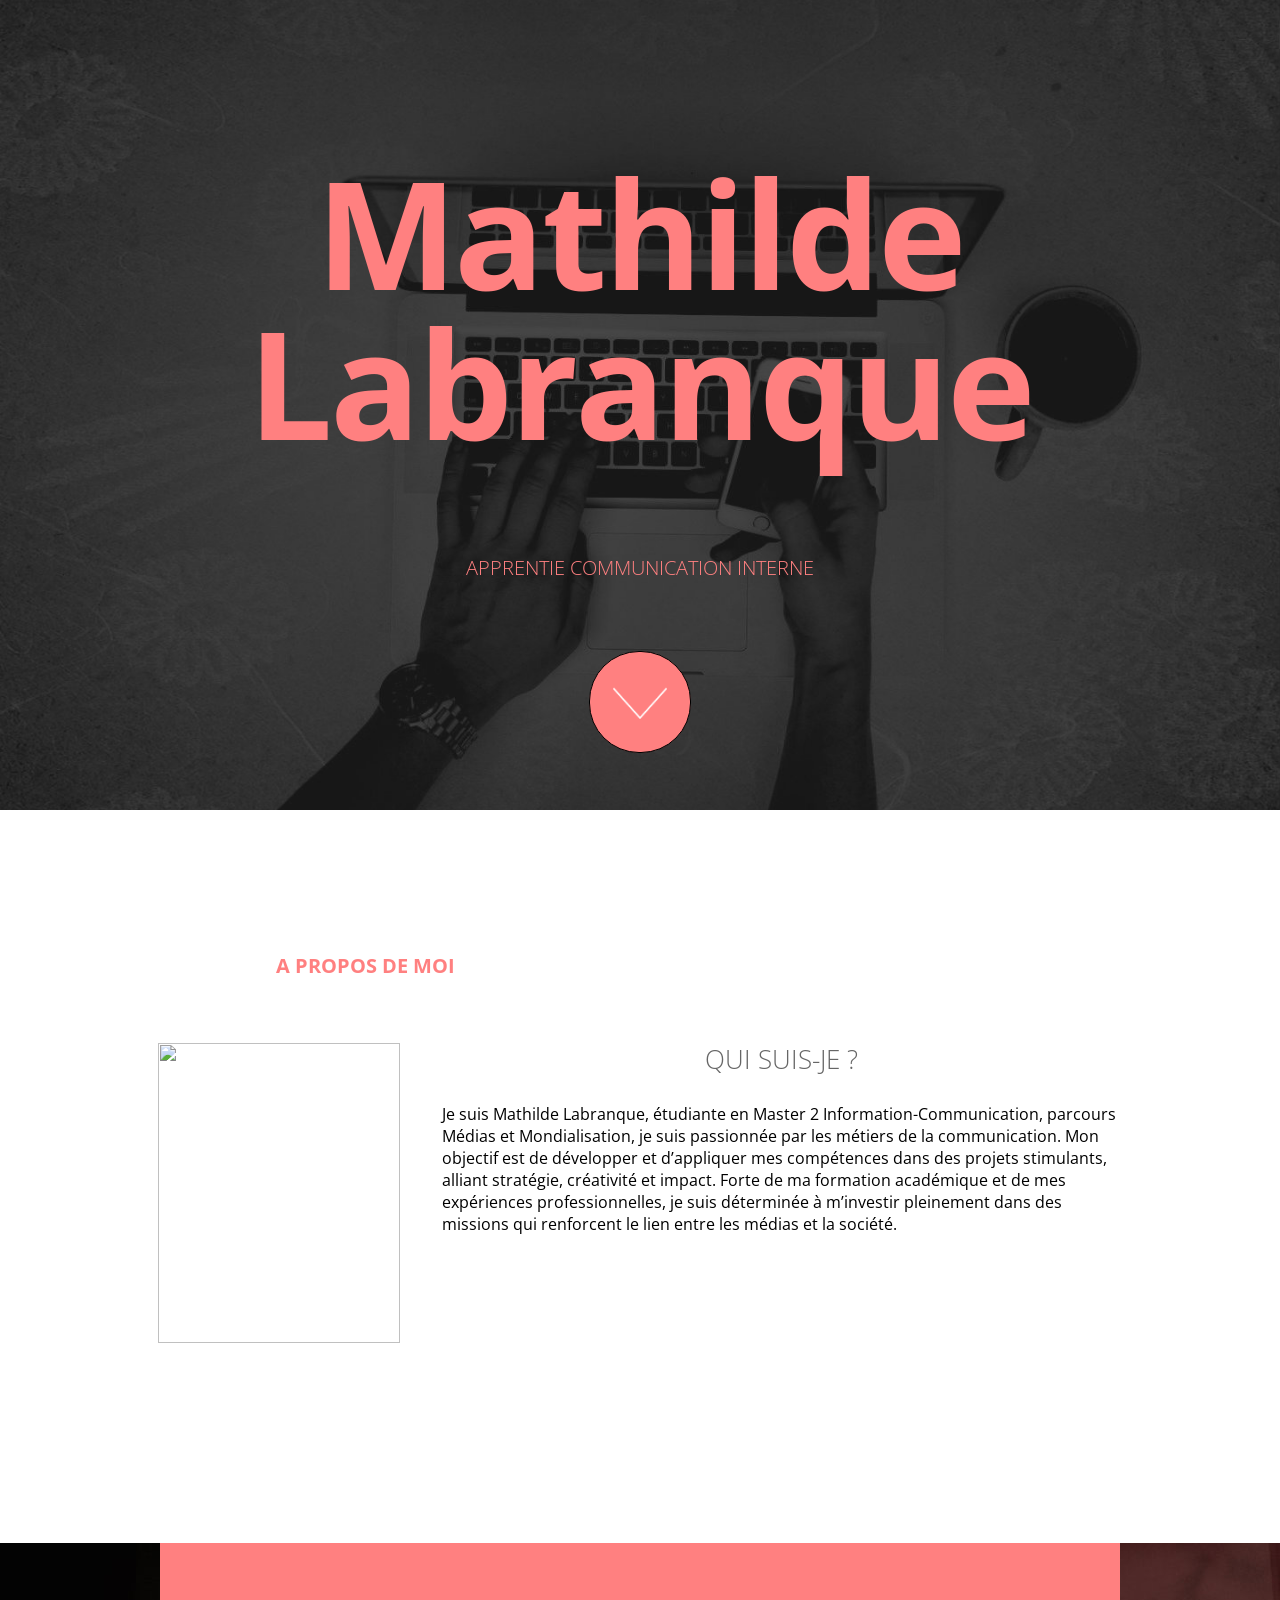
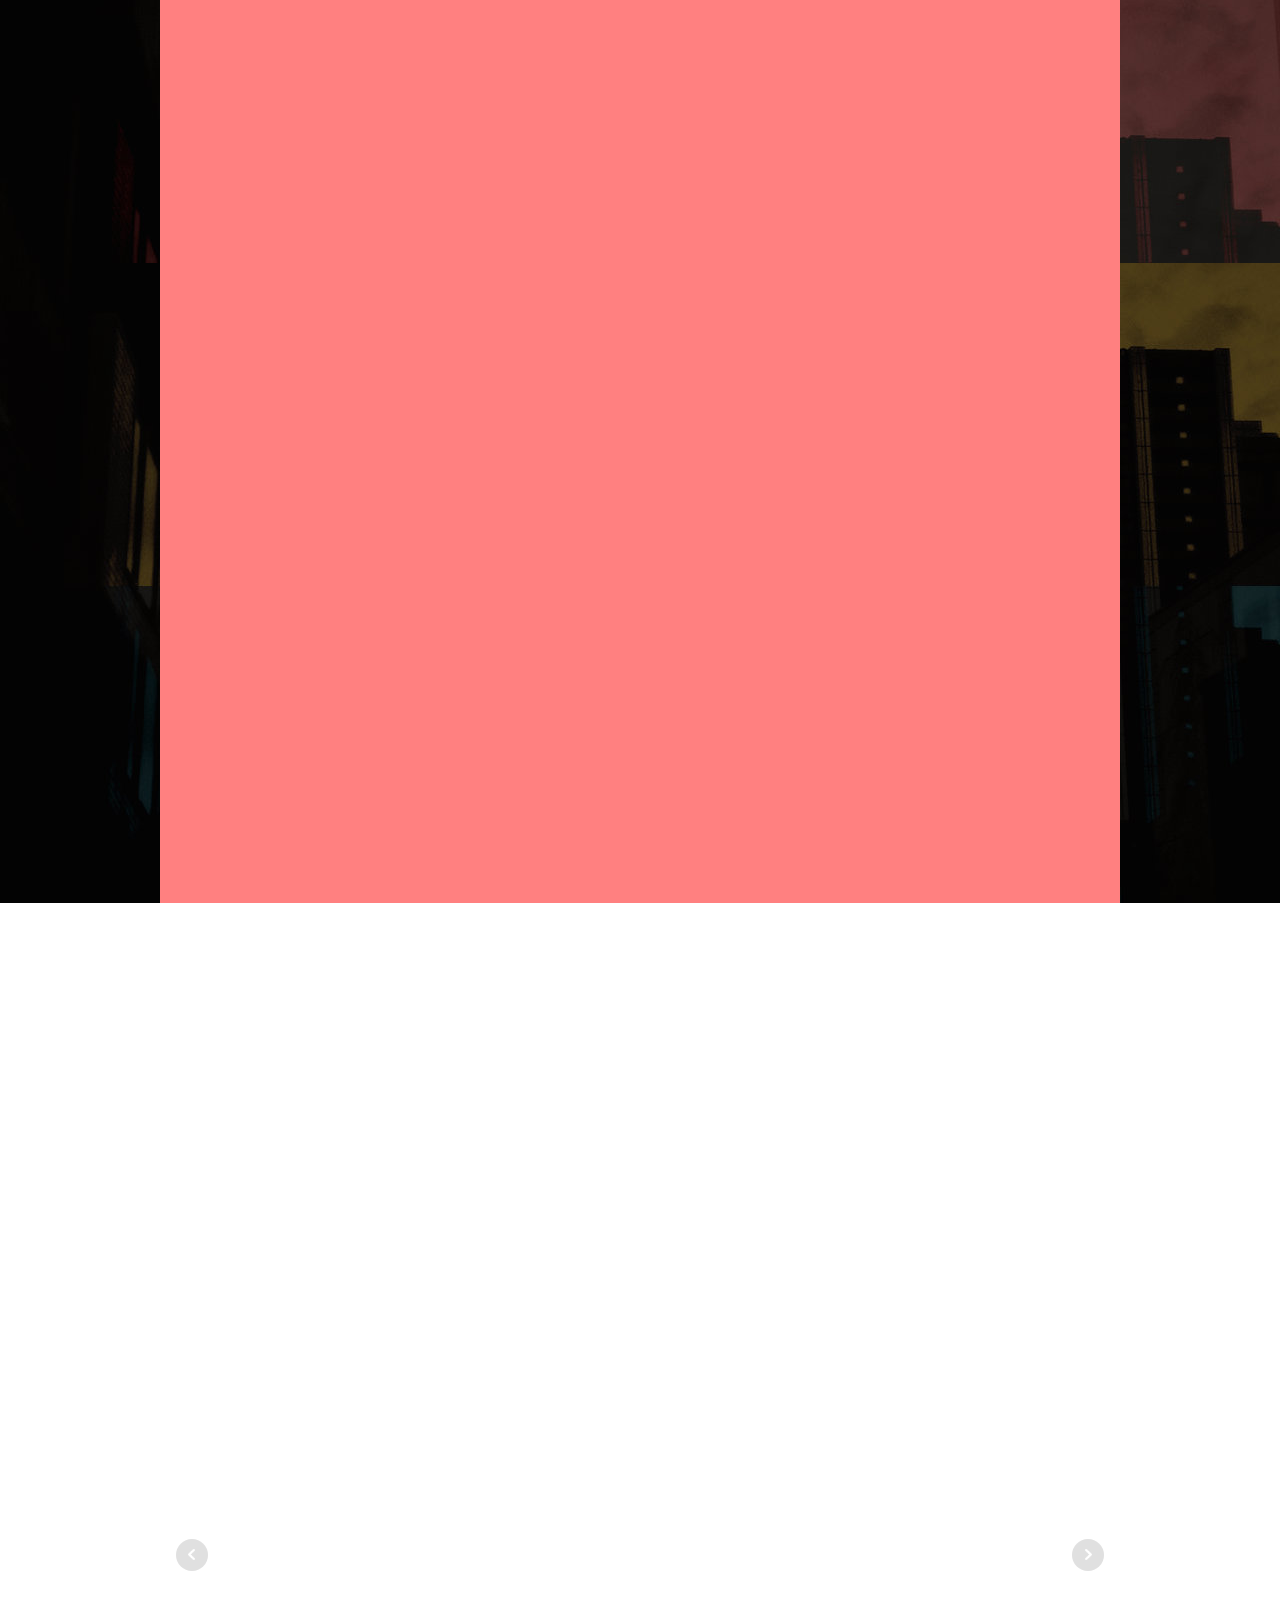
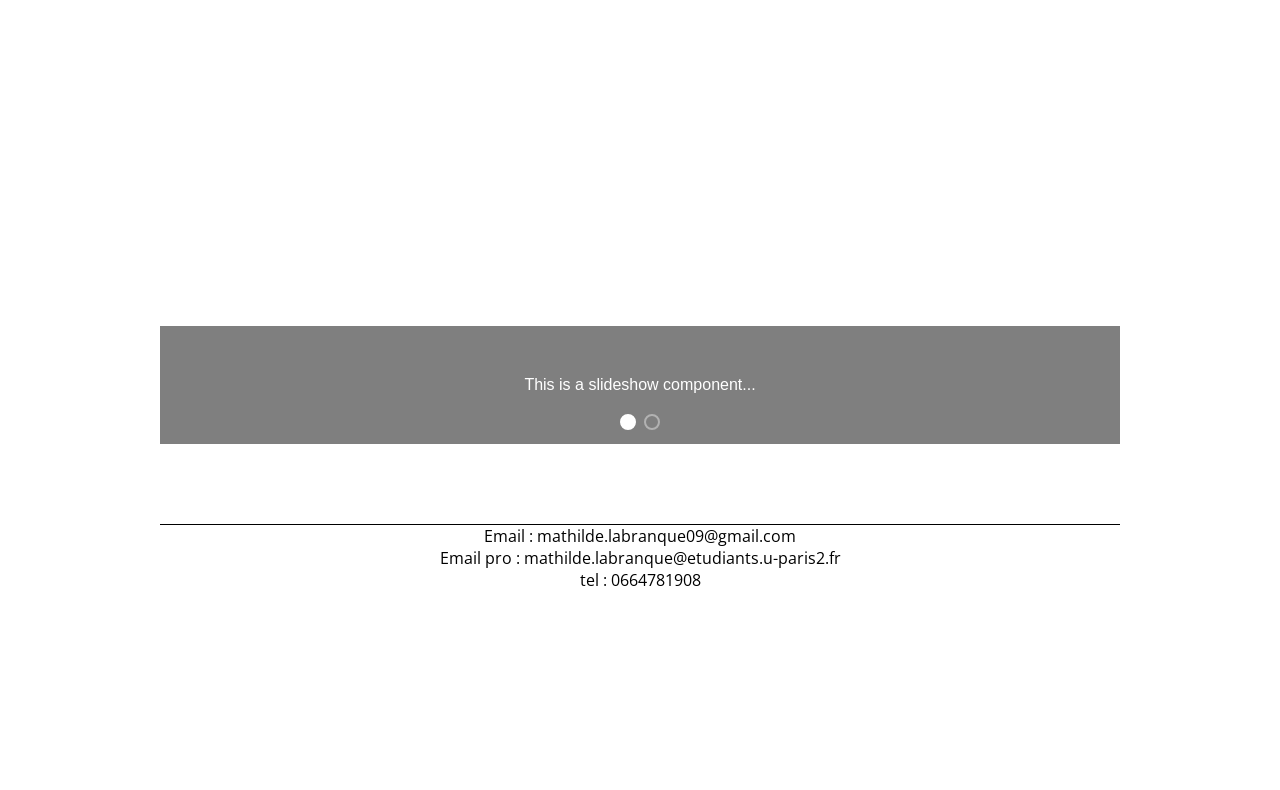
==== photo.html @ 5f819744 "Batch update" ====
<!doctype html><html lang=""><head>
    <meta charset="UTF-8">
    <!-- generator meta tag -->
    <!-- leave this for stats and Silex version check -->
    <meta name="generator" content="Silex v2.2.14">
    <!-- End of generator meta tag -->
    <link href="css/normalize.css" rel="stylesheet">
    <link href="css/front-end.css" rel="stylesheet">
    <script src="js/jquery.js"></script>
    
    
    <script src="js/front-end.js"></script>

    
    <script class="silex-script"></script>
    





















    



    
    <title> - Photo</title>





















































    <meta name="viewport" content="width=device-width, initial-scale=1, maximum-scale=2.2" data-silex-viewport="">












    
    
    
    
<link href="https://fonts.googleapis.com/css?family=Open+Sans:700,300" rel="stylesheet" class="silex-custom-font"><script src="js/unslider-min.js"></script><script src="js/unslider-min.js"></script><link rel="stylesheet" href="css/unslider.css"><link rel="stylesheet" href="css/unslider.css"><script src="js/script.js"></script><link href="css/styles.css" rel="stylesheet"><style>body { opacity: 0; transition: .25s opacity ease; }</style></head>

<body class="body-initial enable-mobile all-style prevent-resizable prevent-selectable editable-style silex-runtime silex-published" data-current-page="page-photo">
    <section class="container-element editable-style silex-id-1489143154958-1 section-element prevent-resizable">
        <div class="editable-style silex-element-content silex-id-1489143154957-0 container-element hero website-width">
            
            
        <div class="editable-style silex-id-1440793860642-0 text-element top-text text-style-1">
                <div class="silex-element-content normal">
                    <h1>Mathilde Labranque</h1>
                    
                        <h2>APPRENTIE cOMMUNICATION INTERNE<br></h2>
                    
                </div>
            </div><a class="editable-style silex-id-1440798151836-0 container-element go-down" href="#after-hero">

                <div class="editable-style silex-id-1484954814876-0 image-element"><img src="assets/scroll_arrow.png" class="" alt="scroll arrow down"></div>
            </a></div>
    </section>
    <section class="container-element editable-style silex-id-1489143327627-3 section-element prevent-resizable">
        
    <div class="editable-style silex-element-content silex-id-1489143327626-2 container-element website-width" id="after-hero">

            
            
            
        <div class="editable-style silex-id-1440798996856-3 text-element">
                <div class="silex-element-content normal">
                    <h2><b>A propos de </b><b>moi</b></h2><h3><b></b></h3>
                </div>
            </div><div class="editable-style silex-id-1440798669277-2 image-element"><img src="assets/phto_cv_copie.jpg"></div><div class="editable-style silex-id-1440799193140-4 text-element content-black">
                <div class="silex-element-content normal">
                    <h3>qUI SUIS-Je ? <br></h3>
                    <p></p><div>
Je suis Mathilde Labranque, étudiante en Master 2 
Information-Communication, parcours Médias et Mondialisation, je suis 
passionnée par les métiers de la communication. Mon objectif est de 
développer et d’appliquer mes compétences dans des projets stimulants,&nbsp;</div><div>alliant stratégie, créativité et impact. Forte de ma formation 
académique et de mes expériences professionnelles, je suis déterminée à 
m’investir pleinement dans des missions qui renforcent le lien entre les
 médias et la société.



</div><p></p>
                </div>
            </div></div></section>
    <section class="container-element editable-style silex-id-1489143411591-5 section-element prevent-resizable">
        <div class="editable-style silex-element-content website-width silex-id-1489143411591-4 container-element">
            
        </div>
    </section>




































    























































    <div class="container-element editable-style silex-id-1489143528708-7 section-element prevent-resizable">
        
    <div class="editable-style silex-element-content silex-id-1489143528708-6 container-element website-width" id="menu">
            
            
            
            

            
            
        <div class="editable-style silex-id-1492792986749-1 html-element silex-component silex-component-slideshow silex-use-height-not-minheight page-photo paged-element paged-element-visible">
                <div class="silex-element-content"><div id="parent_1736782996572_599">
<!-- preview -->

<div id="id_1736782996572_599">
  <!-- runtime -->
  <!-- the whole slideshow -->
  <ul class="prodotype-runtime">
  
    <li><figure class="slide-0">
      
      <div class="slide-image">
        
          <figcaption>This is a slideshow component...</figcaption>
        
      </div>
      
    </figure></li>
  
    <li><figure class="slide-1">
      
      <div class="slide-image">
        
          <figcaption>...with 2 slides!</figcaption>
        
      </div>
      
    </figure></li>
  
  </ul>
</div>
</div>

<script>
  (function() {
    // do not start in the editor (it would mess with the markup)
    if(!$('body').hasClass('silex-runtime')) return;

    var $slider = $('#id_1736782996572_599')
    var slider = $slider.unslider({
      'autoplay': false,
      'speed': 750,
      'delay': 3000,
      'index': 0,
      'nav': true,
      'animation': 'horizontal',
      'arrows': true
    });
    //  Listen to slide changes
    
    // apply element height to the images
    var silexElement = $slider.closest('.editable-style');
    var elementMinHeight = silexElement.css('height');
    var elementWidth = silexElement.css('width');
    $('#id_1736782996572_599 li .slide-image').css({
      'height': elementMinHeight
    });
    

    setTimeout(function(){
      // use onswipe.js
      // Fix #1127
      if(window.onSwipe) {
        window.onSwipe('left', function(){ $slider.data('unslider').next()})
        window.onSwipe('right', function(){ $slider.data('unslider').prev()})
      } else {
        console.warn('onswipe.js script is not found, swipe gestures might no work')
      }
    }, 0)
  })();
</script>
</div>
            </div></div></div>
    <footer class="container-element editable-style silex-id-1489143627408-9 section-element prevent-resizable">
        <div class="editable-style silex-element-content website-width silex-id-1489143627407-8 container-element">
            <div class="editable-style silex-id-1440801730160-14 text-element footer">
                <div class="silex-element-content normal"><div>Email : mathilde.labranque09@gmail.com</div><div>Email pro : mathilde.labranque@etudiants.u-paris2.fr</div><div>tel : 0664781908<br></div></div>
            </div>
        </div>
    </footer>












</body></html>
---- css/front-end.css ----
/**
 * This file holds the styles of websites while editing
 */

body {
  min-height: 100vh;
  min-width: 98vw; /* remove approx size of vertical scroll bar */
}

/* prevent-auto-z-index is to let the components handle their z-index */
.section-element > .silex-element-content > *:not(.prevent-auto-z-index):not(.fixed) {
  /* put the elements of a section on top of sections bellow */
  z-index: 10;
}
/* workaround a bug of the 2.11 version (front end) */
/* sections used to hava margin-top: -1; which can not be edited in the UI */
.editable-style.section-element {
  margin-top: 0;
}
/****************************************************/
.website-width {
  width: 960px;
}
.paged-element-hidden {
  display: none !important;
}
/* resize */
.editable-style.image-element img {
  border-radius: inherit; /* this is to follow the element's radius */
	width: 100%;
	height: 100%;
}
/*
 .image-element > .silex-element-content {
	overflow: hidden;
}
*/
.html-element .silex-element-content {
  /* enable HTML content to have style="min-height: inherit;" */
  /* removed because it makes components buggy, add it to silex if you need to
  position: absolute;
  min-height: inherit;
  width: 100%; /* needed by slideshow components and probably others */
  /*
  height: 100%; /* needed by slideshow kreview and probably others */
}
/* wysihtml text editor styles */
.wysiwyg-float-left {
  float: left;
  margin: 0 8px 8px 0;
}
.wysiwyg-float-right {
  float: right;
  margin: 0 0 8px 8px;
}
/* Remove dots surrounding links in Firefox
    because of normalize.css */
a:focus{ outline: none;}

body .editable-style[data-silex-href] {
  cursor: pointer;
}
body.enable-mobile .editable-style.hide-on-desktop {
  display: none;
}
/* only outside the editor */
/* needs to be more qualified than body.enable-mobile .editable-style:not(.prevent-mobile-style) */
body.silex-runtime.body-initial .fixed {
  position: absolute;
  z-index: 20;
}
/* Mobile styles */
@media (max-width:480px) {
  /* needs to be more qualified than body.enable-mobile .editable-style:not(.prevent-mobile-style) */
  body.silex-runtime.body-initial .fixed {
    /* on mobile (chrome, this is needed to be on top of other content) */
    position: relative;
  }

  /* hide horizontal scroll bar which appears because of residual values in css
  html {
    overflow-x: hidden;
  }
  */
  body {
    position: initial; /* used to be absolute but now only in editor (editable.css), when position is absolute the body has the size of its content */
  }
  /* mobile mode */
  body.enable-mobile .editable-style:not(.prevent-mobile-style),
  body.enable-mobile .background.background-initial {
    position: static;
    top: auto;
    left: auto;
    max-width: 100%;
    min-width: auto; /* this is to remove sections min-width, since section min-width is set to the witdh of its content in Element::setStyle() */
    margin-left: auto;
    margin-right: auto;
  }
  body.enable-mobile .editable-style.section-element {
    padding: 0;
  }
  body.enable-mobile.silex-resizing .editable-style:not(.prevent-mobile-style) {
    max-width: unset; /* while dragging let the user size the elements freely */
  }
  body.enable-mobile .image-element.editable-style:not(.prevent-mobile-style) {
    position: relative;
  }
  body.enable-mobile .editable-style.section-element {
    max-width: 100%; /* section bg should be 100% width because user do not need to grab the side and resize */
    padding: 0;
    margin: 0;
  }
  body.enable-mobile .container-element:not(.paged-element-hidden) {
    display: flex;
    align-items: center;
    justify-content: space-around;
    flex-wrap: wrap;
  }
  /* but still hide paged elements or desktop only elements */
  body.enable-mobile .editable-style.hide-on-mobile {
    display: none;
  }
  body.enable-mobile .editable-style.hide-on-desktop:not(.paged-element-hidden) {
    display: initial;
  }
  body.silex-runtime.enable-mobile .background.background-initial {
    max-width: 100%;
  }
}

/* only outside the editor */
/* needs to be more qualified than body.enable-mobile .editable-style:not(.prevent-mobile-style) */
body.silex-runtime.body-initial .fixed {
  position: absolute;
  z-index: 20;
}
/* Mobile styles */
@media (max-width:480px) {
  /* needs to be more qualified than body.enable-mobile .editable-style:not(.prevent-mobile-style) */
  body.silex-runtime.body-initial .fixed {
    /* on mobile (chrome, this is needed to be on top of other content) */
    position: relative;
  }
}

/**
 * prodotype components
 */
.silex-element-content-full-height .silex-element-content {
  height: 100%;
}
silex-template,
.prodotype-preview {
  display: none;
}
.prodotype-runtime,
.prodotype-runtime-strict {
  display: none;
}
.prodotype-published {
  display: none;
}
body.silex-editor .prodotype-preview {
  display: block;
}
body.silex-runtime .prodotype-runtime,
body.silex-runtime .prodotype-runtime-strict {
  display: block;
}
body.silex-published .prodotype-published {
  display: block;
}
body.silex-publish .prodotype-runtime-strict {
  display: none;
}
.prodotype-force-size {
  position: absolute;
  width: 100%;
  height: 100%;
}
.silex-component-button button {
  width: 100%;
}
/* full-width component*/
div.editable-style.full-width-section {
  min-height: 100px;
}

div.editable-style.full-width-section>.editable-style {
  position: static;
  min-width: 100%;
}

div.editable-style.full-width-section>.editable-style.silex-element-content {
  display: none;
}
---- css/unslider.css ----
.unslider{overflow:auto;margin:0;padding:0}.unslider-wrap{position:relative}.unslider-wrap.unslider-carousel li{float:left}.unslider-vertical>ul{height:100%}.unslider-vertical li{float:none;width:100%}.unslider-fade{position:relative}.unslider-fade .unslider-wrap li{position:absolute;left:0;top:0;right:0;z-index:8}.unslider-fade .unslider-wrap li.unslider-active{z-index:10}.unslider li,.unslider ol,.unslider ul{list-style:none;margin:0;padding:0;border:none}.unslider-arrow{position:absolute;left:20px;z-index:2;cursor:pointer}.unslider-arrow.next{left:auto;right:20px}
---- css/unslider.css ----
.unslider{overflow:auto;margin:0;padding:0}.unslider-wrap{position:relative}.unslider-wrap.unslider-carousel li{float:left}.unslider-vertical>ul{height:100%}.unslider-vertical li{float:none;width:100%}.unslider-fade{position:relative}.unslider-fade .unslider-wrap li{position:absolute;left:0;top:0;right:0;z-index:8}.unslider-fade .unslider-wrap li.unslider-active{z-index:10}.unslider li,.unslider ol,.unslider ul{list-style:none;margin:0;padding:0;border:none}.unslider-arrow{position:absolute;left:20px;z-index:2;cursor:pointer}.unslider-arrow.next{left:auto;right:20px}
---- css/styles.css ----
body, html {scroll-behavior: smooth;}.hero {min-height: 90vh;}.heading1 {text-shadow: 2px -2px 5px rgba(0, 0, 0, 0.75);}.button.page-link-active {background-color: #FC6F5C;}
.body-initial {background-color: rgb(255, 255, 255); position: static;}.silex-id-1489143154958-1 {background-image: url(../assets/top-pic.jpg); background-position: center center; background-size: cover; background-repeat: no-repeat; background-color: rgba(51,51,51,1); position: static; margin-top: -1px;}.silex-id-1489143154957-0 {background-color: transparent; position: relative; margin-left: auto; margin-right: auto; display: flex; flex-direction: column; align-items: center; justify-content: space-evenly;}.silex-id-1440793860642-0 {width: 960px; top: 151px; left: 0px; background-color: transparent; border-top-left-radius: 5px; border-top-right-radius: 5px; border-bottom-right-radius: 5px; border-bottom-left-radius: 5px; border-top-width: 0px; border-right-width: 0px; border-bottom-width: 0px; border-left-width: 0px; border-top-style: solid; border-right-style: solid; border-bottom-style: solid; border-left-style: solid; min-height: 394px; position: static;}.silex-id-1440798151836-0 {width: 100px; top: 633px; left: 443px; background-color: rgba(255,128,128,1); border-top-left-radius: 50px; border-top-right-radius: 50px; border-bottom-right-radius: 50px; border-bottom-left-radius: 50px; border-top-width: 1px; border-right-width: 1px; border-bottom-width: 1px; border-left-width: 1px; border-top-style: solid; border-right-style: solid; border-bottom-style: solid; border-left-style: solid; border-top-color: rgb(0, 0, 0); border-right-color: rgb(0, 0, 0); border-bottom-color: rgb(0, 0, 0); border-left-color: rgb(0, 0, 0); min-height: 100px; position: static; display: flex; align-items: center; justify-content: center;}.silex-id-1484954814876-0 {width: 54px; top: 37px; left: 23px; height: 33px; position: static;}.silex-id-1489143327627-3 {background-color: transparent; position: static; margin-top: -1px;}.silex-id-1489143327626-2 {background-color: transparent; min-height: 733px; position: relative; margin-left: auto; margin-right: auto;}.silex-id-1440798996856-3 {width: 410px; top: 129px; left: 0px; min-height: 109px; position: absolute;}.silex-id-1440798669277-2 {width: 242px; top: 233px; left: -2px; height: 300px; position: absolute; background-image: url(../assets/photo%20cv%20engie.png);}.silex-id-1440799193140-4 {width: 678px; top: 205px; left: 282px; min-height: 347px; position: absolute;}.silex-id-1489143411591-5 {background-color: rgba(51,51,51,1); background-image: url(../assets/pic2.jpg); position: static; margin-top: -1px;}.silex-id-1489143411591-4 {background-color: rgba(255,128,128,1); min-height: 960px; position: relative; margin-left: auto; margin-right: auto;}.silex-id-1489143528708-7 {position: static; margin-top: -1px;}.silex-id-1489143528708-6 {background-color: rgb(255, 255, 255); min-height: 1163px; position: relative; margin-left: auto; margin-right: auto;}.silex-id-1440801309675-13 {width: 960px; top: 180px; left: 0px; min-height: 960px; position: absolute;}.silex-id-1492792986749-1 {height: 979px; width: 960px; background-color: transparent; top: 162px; left: 0px; position: absolute;}.silex-id-1489143627408-9 {position: static; margin-top: -1px;}.silex-id-1489143627407-8 {background-color: rgb(255, 255, 255); min-height: 324px; position: relative; margin-left: auto; margin-right: auto;}.silex-id-1440801730160-14 {width: 960px; top: 58px; left: 0px; border-top-width: 1px; border-right-width: 0px; border-bottom-width: 0px; border-left-width: 0px; border-top-style: solid; border-right-style: solid; border-bottom-style: solid; border-left-style: solid; min-height: 218.25px; position: absolute;}.silex-id-1736782543064-31 {width: 637px; min-height: 268px; position: absolute; top: 251px; left: 184px;}.silex-id-1736782605887-32 {width: 340px; min-height: 92px; position: absolute; top: 468px; left: 462px;}.silex-id-1736782686495-33 {width: 293px; min-height: 67px; position: absolute; top: 199px; left: 63px;}.silex-id-1736782880385-34 {width: 293px; min-height: 109px; position: absolute; top: 213.30001831054688px; left: 560px;}.silex-id-1736782921024-36 {width: 249px; min-height: 50px; position: absolute; top: 265px; left: 93px;}.silex-id-1736783010087-0 {width: 157px; min-height: 50px; position: absolute; top: 272.20001220703125px; left: 630px;}.silex-id-1736783053475-2 {width: 313px; min-height: 28px; position: absolute; top: 306px; left: 63px;}.silex-id-1736783096340-3 {width: 378px; min-height: 23px; position: absolute; top: 315px; left: 515px;}.silex-id-1736783163432-5 {width: 195px; min-height: 164px; position: absolute; top: 333.800048828125px; left: 102px;}.silex-id-1736783207188-6 {width: 261px; min-height: 98px; position: absolute; top: 351px; left: 592px;}.silex-id-1736783254505-8 {width: 249px; min-height: 50px; position: absolute; top: 469px; left: 93px;}.silex-id-1736783283444-10 {width: 387px; min-height: 44px; position: absolute; top: 338.4001770019531px; left: 506px;}.silex-id-1736783284079-11 {width: 313px; min-height: 28px; position: absolute; top: 2852.6000061035156px; left: 163px;}.silex-id-1736783323291-12 {width: 313px; min-height: 22px; position: absolute; top: 513.0003051757812px; left: 63px;}.silex-id-1736783377124-14 {width: 272px; min-height: 164px; position: absolute; top: 541px; left: 93px;}@media only screen and (max-width: 480px) {.silex-id-1489143154957-0 {top: 0px; left: 12px; width: 445px;}.silex-id-1440793860642-0 {top: 75px; left: 11px; width: 423px; min-height: 558px;}.silex-id-1440798151836-0 {width: 70px; min-height: 70px;}.silex-id-1489143327627-3 {top: 1020px; left: 0px;}.silex-id-1489143327626-2 {min-height: 1014px;}.silex-id-1489143528708-7 {top: 6167px; left: 0px;}.silex-id-1489143528708-6 {min-height: 472px;}.silex-id-1440801309675-13 {top: 195px; left: 11px; width: 423px; min-height: 2525px;}}
.website-width {width: 960px;}@media (min-width: 481px) {.silex-editor {min-width: 1160px;}}
h1 {font-weight: 700; font-size: 150px; color: #FFFFFF; text-align: center; line-height: 1; letter-spacing: -3px;}h2 {font-weight: 300; font-size: 20px; color: #ff8080; text-align: center; text-transform: uppercase; line-height: 1;}h3 {font-weight: 300; font-size: 36px; color: #ffffff; text-align: center; text-transform: uppercase;}.text-element > .silex-element-content {font-family: 'Open Sans', sans-serif;}p {font-size: 15px;}a {text-decoration: none;}[data-silex-href] {text-decoration: none;}@media only screen and (max-width: 480px) {h1 {font-weight: 300; margin-left: 10px; margin-right: 10px;}h2 {margin-left: 10px; margin-right: 10px;}h3 {padding-left: 10px; padding-right: 10px;}.text-element > .silex-element-content {font-size: 150%;}p {font-size: 150%; padding-left: 10px; padding-right: 10px;}b {font-weight: 300;}}
.text-style-1 h1 {color: #ff8080;}.text-style-1 h2 {color: #ff8080;}.text-style-1 b {color: #1ABC9C;}
.content-black h3 {font-size: 26px; color: #666666;}
.content-white.text-element > .silex-element-content {color: #FFFFFF; text-align: center;}
.content-columns.text-element > .silex-element-content {text-align: justify; columns: 2; column-gap: 55px;}@media only screen and (max-width: 480px) {.content-columns.text-element > .silex-element-content {columns: 1;}}
.footer.text-element > .silex-element-content {text-align: center;}.footer p {text-align: left;}
#parent_1736782996572_599 .prodotype-preview {list-style-type: none; margin: 0; padding: 0;}#parent_1736782996572_599 .prodotype-preview .preview-text {display: flex; align-items: center; justify-content: center;}#parent_1736782996572_599 .prodotype-preview .preview-text p {z-index: 1; background-color: black; color: white;}#parent_1736782996572_599 .slide-0 .slide-image {background-image: url(http://localhost:6805/ce/fs/get/Documents/silex/silex-meta/packages/silex-templates/perso2/assets/top-pic.jpg);}#parent_1736782996572_599 .slide-1 .slide-image {background-image: url(http://localhost:6805/ce/fs/get/Documents/silex/silex-meta/packages/silex-templates/perso2/assets/pic2.jpg);}#parent_1736782996572_599 .unslider {position: relative;}#parent_1736782996572_599 .slide-image {width: 100%; display: flex; justify-content: center; background-repeat: no-repeat; background-size: cover; background-position: 50%; align-items: flex-end;}#parent_1736782996572_599 figcaption {padding: 50px; color: white; background-color: rgba(0,0,0,0.5); width: 100%; text-align: center;}#parent_1736782996572_599 .unslider-nav {position: absolute; bottom: 10px; left: 0; right: 0; top: auto; margin: 0;}#parent_1736782996572_599 .unslider-nav ol {text-align: center;}#parent_1736782996572_599 .unslider-nav ol li.unslider-active {background: #fff; cursor: default; opacity: 1;}#parent_1736782996572_599 .unslider-nav ol li {display: inline-block; float: none; width: 6px; height: 6px; margin: 0 4px; padding: 3px; background: transparent; border-radius: 10px; overflow: hidden; text-indent: -999em; border: 2px solid #fff; cursor: pointer; opacity: .4;}#parent_1736782996572_599 .unslider-arrow {display: block; width: 32px; height: 32px; top: 50%; right: 16px; left: auto; margin-top: -16px; overflow: hidden; background: rgba(0,0,0,.2) no-repeat 50% 50%; background-image: url([data-uri]); background-size: 7px 11px; border-radius: 32px; text-indent: -999em; opacity: .6; transition: opacity .2s;}#parent_1736782996572_599 .unslider-arrow.prev {left: 16px; right: auto; -ms-transform: rotate(-180deg); transform: rotate(-180deg);}body.silex-runtime {opacity: 1;}
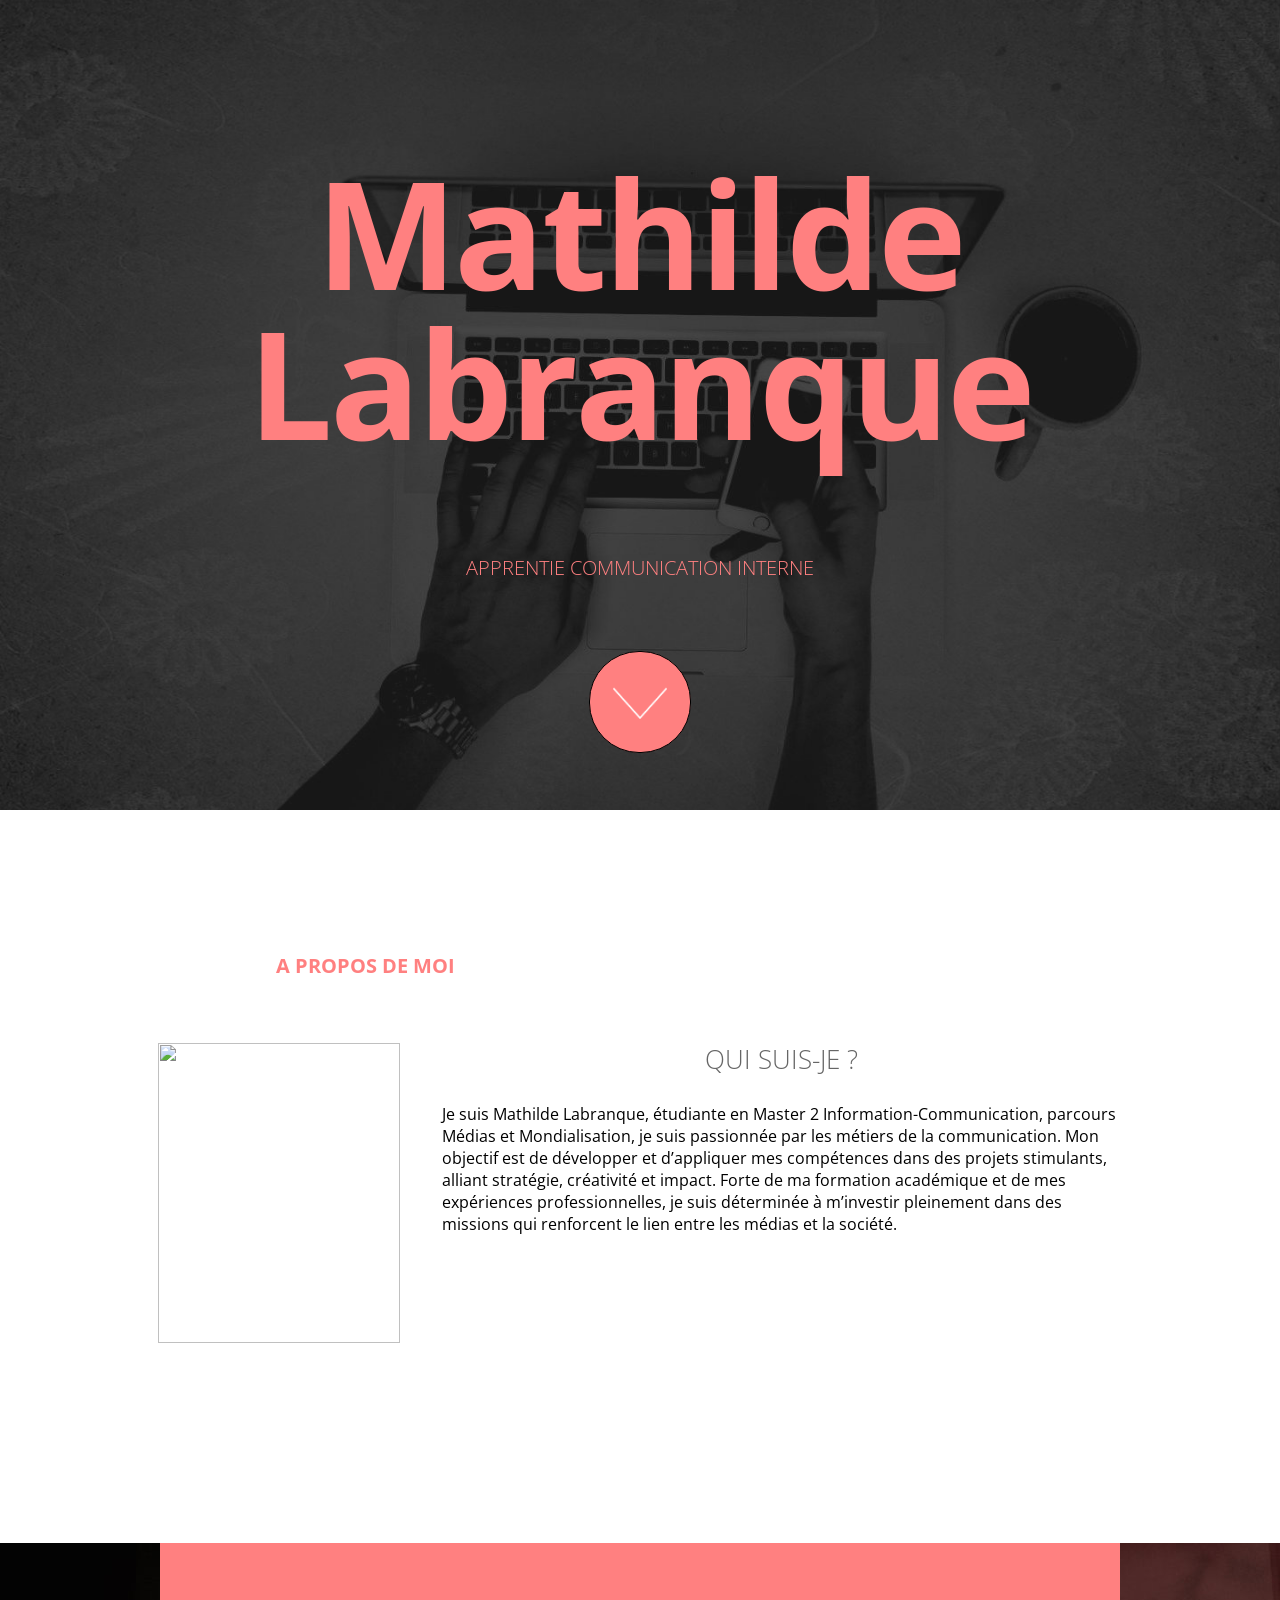
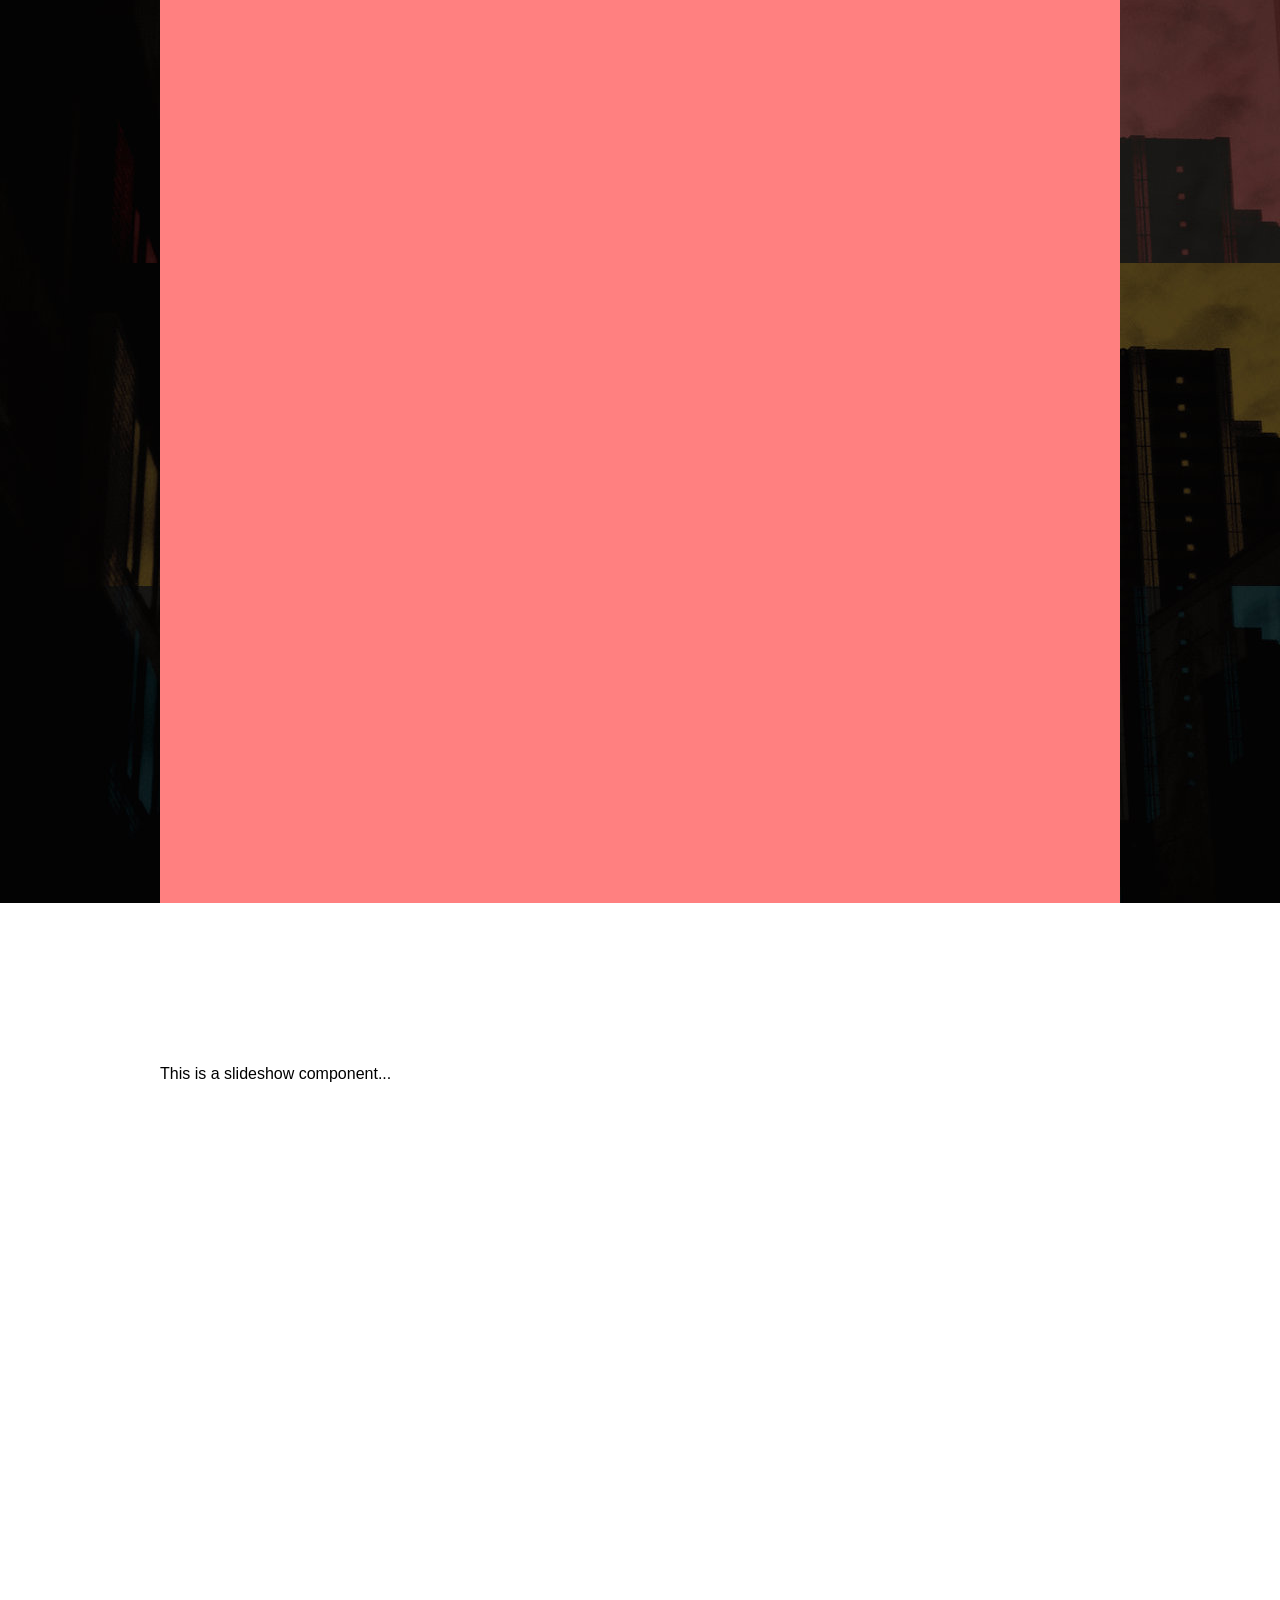
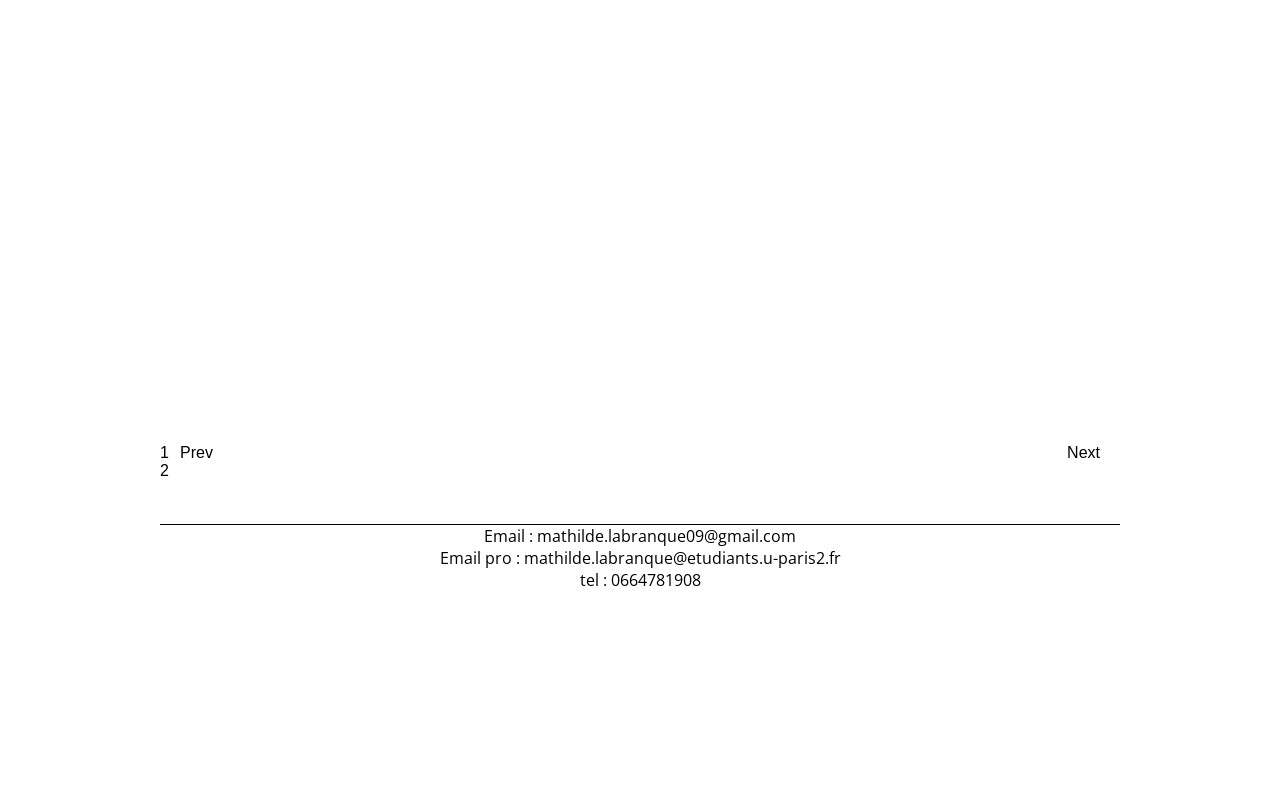
==== commit 3dc1886a: "Batch update" ====
--- a/photo.html
+++ b/photo.html
@@ -266,10 +266,10 @@
             
             
         <div class="editable-style silex-id-1492792986749-1 html-element silex-component silex-component-slideshow silex-use-height-not-minheight page-photo paged-element paged-element-visible">
-                <div class="silex-element-content"><div id="parent_1736782996572_599">
+                <div class="silex-element-content"><div id="parent_1736783841115_881">
 <!-- preview -->
 
-<div id="id_1736782996572_599">
+<div id="id_1736783841115_881">
   <!-- runtime -->
   <!-- the whole slideshow -->
   <ul class="prodotype-runtime">
@@ -303,7 +303,7 @@
     // do not start in the editor (it would mess with the markup)
     if(!$('body').hasClass('silex-runtime')) return;
 
-    var $slider = $('#id_1736782996572_599')
+    var $slider = $('#id_1736783841115_881')
     var slider = $slider.unslider({
       'autoplay': false,
       'speed': 750,
@@ -319,7 +319,7 @@
     var silexElement = $slider.closest('.editable-style');
     var elementMinHeight = silexElement.css('height');
     var elementWidth = silexElement.css('width');
-    $('#id_1736782996572_599 li .slide-image').css({
+    $('#id_1736783841115_881 li .slide-image').css({
       'height': elementMinHeight
     });
     
